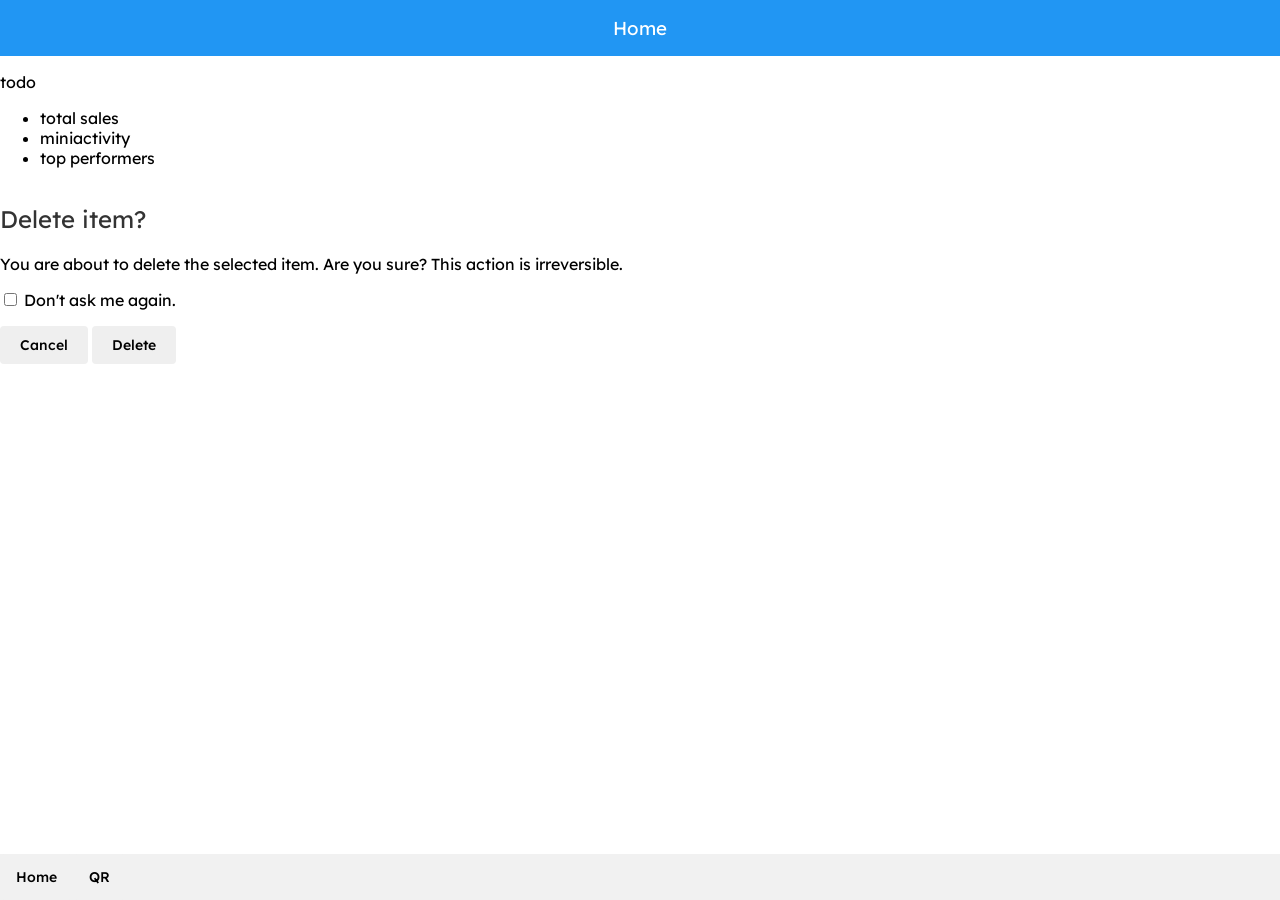
==== index.html @ 1f5bea77 "just so it exists" ====
<!DOCTYPE html>
<html lang="en">

<head>
  <meta charset="UTF-8">
  <meta name="viewport" content="width=device-width, initial-scale=1.0">
  <title>PortaPill</title>
  <link rel="manifest" href="./manifest.json">
  <link rel="stylesheet" href="style.css">
  <meta name="application-name" content="PortaPill">

  <link rel="stylesheet"
    href="https://fonts.googleapis.com/css2?family=Material+Symbols+Outlined:opsz,wght,FILL,GRAD@20..48,100..700,0..1,-50..200" />
  <style>
    .material-symbols-outlined {
      font-variation-settings:
        'FILL' 0,
        'wght' 400,
        'GRAD' 0,
        'opsz' 24
    }
  </style>
</head>

<body>

  <!-- https://rawcdn.githack.com/evothings/evothings-doc/refs/heads/master/examples/arduino-ble.html -->

  <div class="overlay" id="overlay"></div>
  <div id="home" class="tabcontent">
    <h3>Home</h3>
    <p>todo</p>
    <ul>
      <li>total sales</li>
      <li>miniactivity</li>
      <li>top performers</li>
    </ul>
  </div>
  <div id="qr" class="tabcontent">
    <h3>QR</h3>
    <div style="width: 100%" id="reader"></div>
    <input type="text" id="qrInput" placeholder="Scanned QR Code will appear here" readonly>
    <span id="productScanned"></span>
    <ul>
      <li>items scanned</li>
    </ul>
  </div>

  <div class="tab">
    <button class="tablinks" onclick="openTab(event, 'home')">Home</button>
    <button class="tablinks" onclick="openTab(event, 'qr')">QR</button>
  </div>

  <!-- html -->
  <div id="toast-parent">
    <div id="toast" role="status" aria-hidden="true">
      <span id="header">Barcode not found</span>
      <span id="message">The scanned barcode is not in your inventory records.</span>
    </div>
  </div>

  <div class="form-container for-prompts" id="deleter">
    <h2>Delete <span class="countItems"></span> item<span class="countItemsPlural"></span>?</h2>
    <p>You are about to delete the selected <span class="countItems"></span> item<span class="countItemsPlural"></span>.
      Are you sure? <b>This action is irreversible.</b></p>
    <p><input type="checkbox" id="deleteDontAskAgain-prompt" name="deleteDontAskAgainCheckbox"
        onchange="toggleDeleteDontAskAgain(event)"> Don't ask me again.</p>
    <div class="button-group">
      <button class="btn-clear" onclick="cancelDelete('inventory')">Cancel</button>
      <button class="btn-confirm-red" onclick="confirmDelete('inventory')">Delete</button>
    </div>
  </div>

  <script src="scripts/db.js"></script>
  <script src="scripts/html5-qrcode.min.js"></script>
  <script src="scripts/tab-navigation.js"></script>
  <script src="scripts/inventoryList.js"></script>
  <script src="scripts/toast.js"></script>
  <script src="scripts/inventoryForm.js"></script>
  <script src="scripts/settings.js"></script>
  <script src="scripts/tests.js"></script>
  <script src="scripts/deleter.js"></script>
  <script src="scripts/svgToPng.js"></script>
  <script src="scripts/JsBarcode.all.min.js"></script>
  <script src="scripts/barcodePrinter.js"></script>
  <script src="scripts/onRun.js"></script>

  <script src="scripts/qrReading.js"></script>


  <script>

  </script>


  <script>
    if ('serviceWorker' in navigator) {
      navigator.serviceWorker.register('./sw.js', { scope: './' });
    }
  </script>
</body>

</html>
---- style.css ----
@import url('https://fonts.googleapis.com/css2?family=Lexend+Deca:wght@100..900&display=swap');

:root {
    /* Colors */
    --primary-blue: #2196F3;
    --primary-green: #4CAF50;
    --primary-red: #de3a2e;
    --primary-green-hover: #45a049;
    --bg-light: #f1f1f1;
    --bg-lighter: #f5f5f5;
    --bg-table-header: #f8f8f8;
    --bg-hover: #ddd;
    --bg-hover-alt: #e0e0e0;
    --bg-active: #ccc;
    --text-primary: #333;
    --text-secondary: #555;
    --text-tertiary: #666;
    --text-muted: rgba(0, 0, 0, 0.6);
    --border-color: #ddd;
    --border-color-light: #eee;
    --overlay-bg: rgba(0, 0, 0, 0.5);
    --lighter-bg: rgba(255, 255, 255, 0.2);
    --toast-bg: #333;
    --white: #fff;
    
    /* Spacing */
    --spacing-base: 14px;
    --spacing-xs: 6px;
    --spacing-sm: 8px;
    --spacing-md: 12px;
    --spacing-lg: 16px;
    --spacing-xl: 20px;
    --spacing-2xl: 24px;
    
    /* Font Sizes */
    --text-xs: 10px;
    --text-sm: 12px;
    --text-base: 14px;
    --text-md: 16px;
    --text-lg: 24px;
    
    /* Font Weights */
    --weight-normal: 400;
    --weight-medium: 500;
    --weight-semibold: 600;
    --weight-bold: bold;
    
    /* Border Radius */
    --radius-sm: 4px;
    --radius-md: 8px;
    --radius-full: 50px;
    
    /* Transitions */
    --transition-fast: 0.2s;
    --transition-normal: 0.5s ease-in-out;
}

body {
    margin: 0;
    padding: 0;
    overflow-x: hidden;
    touch-action: manipulation;
}

* {
    font-family: "Lexend Deca", sans-serif;
    font-optical-sizing: auto;
    font-weight: var(--weight-normal);
    font-style: normal;  
}

/* Tab Navigation */
.tab {
    overflow: hidden;
    background-color: var(--bg-light);
    position: fixed;
    bottom: 0;
    width: 100%;
}

.tab button {
    background-color: inherit;
    float: left;
    border: none;
    outline: none;
    cursor: pointer;
    padding: var(--spacing-base) var(--spacing-lg);
    transition: var(--transition-fast);
}

.tab button:hover {
    background-color: var(--bg-hover);
}

.tab button.active {
    background-color: var(--bg-active);
}

.tabcontent {
    display: none;
    padding: none;
    margin: none;
    border-top: none;
}

/* Header */
h3 {
    color: var(--white);
    text-align: center;
    background-color: var(--primary-blue);
    padding: var(--spacing-lg);
    margin: 0;
    position: -webkit-sticky;
    position: sticky;
    top: 0;
}

h2 {
    margin-bottom: var(--spacing-xl);
    color: var(--text-primary);
    font-size: var(--text-lg);
}


/* Toast Notification */
#toast {
    min-width: 250px;
    background-color: var(--toast-bg);
    color: var(--white);
    text-align: center;
    border-radius: var(--radius-full);
    padding: var(--spacing-sm) var(--spacing-base);
    position: fixed;
    z-index: 9999;
    bottom: 30px;
    font-size: var(--text-sm);
    opacity: 0;
    transform: translateY(20px);
    pointer-events: none;
    transition: opacity var(--transition-normal), transform var(--transition-normal);
}

#toast-parent {
    display: flex;
    align-items: center;
    justify-content: center;
}

#toast.show {
    opacity: 1;
    transform: translateY(0);
    pointer-events: auto;
}

#toast #header {
    font-weight: var(--weight-bold);
    display: block;
}

#toast #message {
    font-size: var(--text-xs);
    display: block;
}

/* Overlay */
.overlay {
    display: none;
    position: fixed;
    top: 0;
    left: 0;
    width: 100%;
    height: 100%;
    background: var(--overlay-bg);
    z-index: 999;
    backdrop-filter: blur(2px);
}

.overlay.active {
    display: block;
}


input[type="text"],
input[type="number"],
input[type="date"],
textarea {
    width: 100%;
    padding: 10px var(--spacing-md);
    border: 1px solid var(--border-color);
    border-radius: var(--radius-sm);
    font-size: var(--text-base);
    font-family: inherit;
    transition: border-color var(--transition-fast);
    box-sizing: border-box;
}

input:focus,
textarea:focus {
    outline: none;
    border-color: var(--primary-green);
}

textarea {
    resize: vertical;
    min-height: 80px;
}


/* Buttons */
button {
    padding: 10px var(--spacing-xl);
    border: none;
    border-radius: var(--radius-sm);
    font-size: var(--text-base);
    font-weight: var(--weight-medium);
    cursor: pointer;
    transition: background-color var(--transition-fast);
}
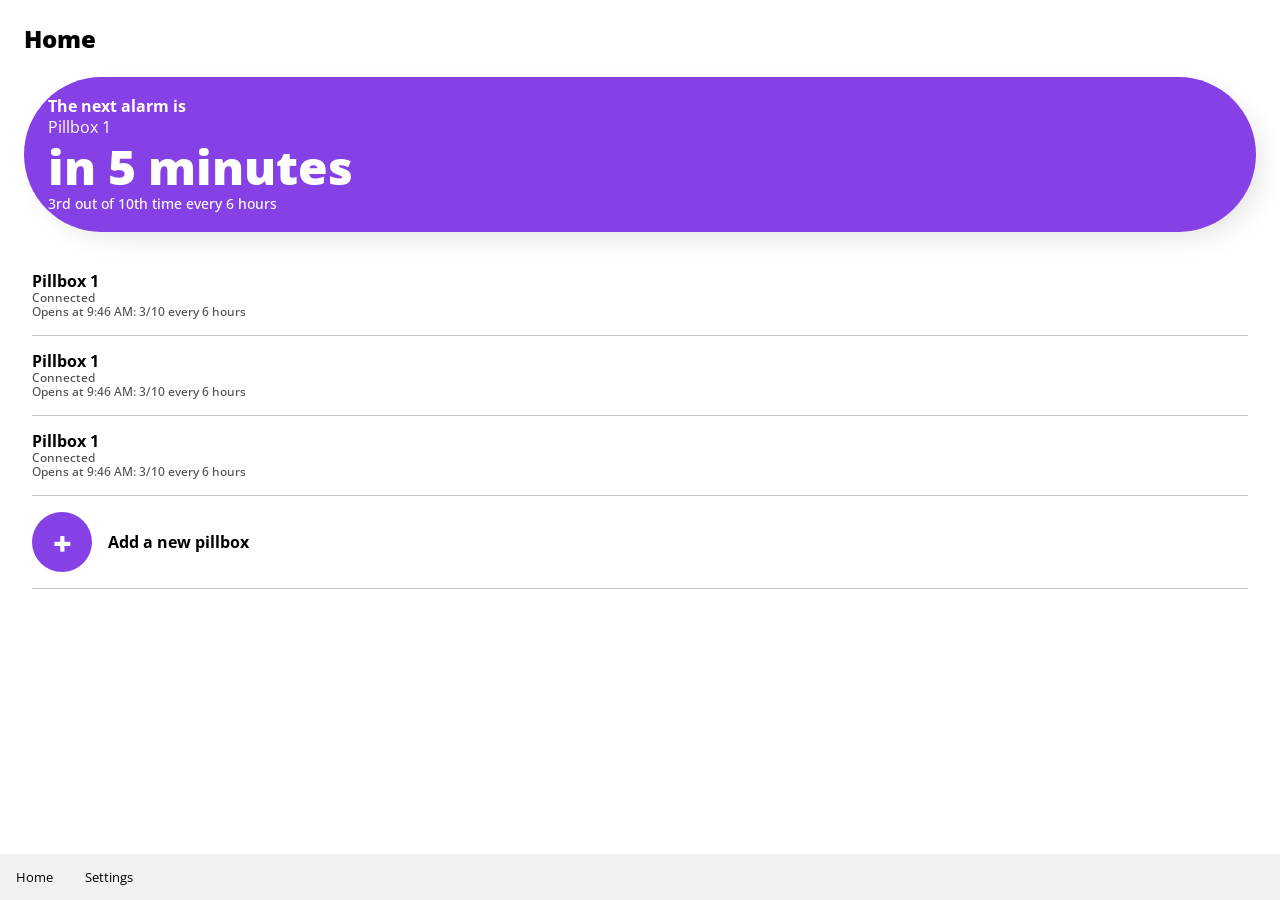
==== commit 89e2e7ec: "UI main page update" ====
--- a/index.html
+++ b/index.html
@@ -2,102 +2,64 @@
 <html lang="en">
 
 <head>
-  <meta charset="UTF-8">
-  <meta name="viewport" content="width=device-width, initial-scale=1.0">
-  <title>PortaPill</title>
-  <link rel="manifest" href="./manifest.json">
-  <link rel="stylesheet" href="style.css">
-  <meta name="application-name" content="PortaPill">
+    <meta charset="UTF-8">
+    <meta name="viewport" content="width=device-width, initial-scale=1.0">
+    <title>PortaPill</title>
+    <link rel="stylesheet" href="style.css">
+</head <body>
+<div class="tabcontent" id="home">
 
-  <link rel="stylesheet"
-    href="https://fonts.googleapis.com/css2?family=Material+Symbols+Outlined:opsz,wght,FILL,GRAD@20..48,100..700,0..1,-50..200" />
-  <style>
-    .material-symbols-outlined {
-      font-variation-settings:
-        'FILL' 0,
-        'wght' 400,
-        'GRAD' 0,
-        'opsz' 24
-    }
-  </style>
-</head>
+    <h3>Home</h3>
 
-<body>
+    <div id="focusBoxParent">
+        <div id="focusBox">
+            <div id="focusBoxContent">
+                <p id="toptext">The next alarm is</p>
+                <p id="pillboxText">Pillbox 1</p>
+                <p id="timeText">in 5 minutes</p>
+                <p id="configText">3rd out of 10th time every 6 hours</p>
+            </div>
+        </div>
+    </div>
 
-  <!-- https://rawcdn.githack.com/evothings/evothings-doc/refs/heads/master/examples/arduino-ble.html -->
+    <div id="pillboxList">
+        <div class="pillboxListEl">
+            <p class="pillboxName">Pillbox 1</p>
+            <p class="pillboxStatus">Connected</p>
+            <p class="pillboxConfig">Opens at 9:46 AM: 3/10 every 6 hours</p>
+        </div>
+        <div class="pillboxListEl">
+            <p class="pillboxName">Pillbox 1</p>
+            <p class="pillboxStatus">Connected</p>
+            <p class="pillboxConfig">Opens at 9:46 AM: 3/10 every 6 hours</p>
+        </div>
+        <div class="pillboxListEl">
+            <p class="pillboxName">Pillbox 1</p>
+            <p class="pillboxStatus">Connected</p>
+            <p class="pillboxConfig">Opens at 9:46 AM: 3/10 every 6 hours</p>
+        </div>
+        <div id="addPillbox" class="pillboxListEl">
+            <div id="plusButton">+</div>
+            <p id="addPillboxString">Add a new pillbox</p>
+        </div>
+    </div>
 
-  <div class="overlay" id="overlay"></div>
-  <div id="home" class="tabcontent">
-    <h3>Home</h3>
-    <p>todo</p>
-    <ul>
-      <li>total sales</li>
-      <li>miniactivity</li>
-      <li>top performers</li>
-    </ul>
-  </div>
-  <div id="qr" class="tabcontent">
-    <h3>QR</h3>
-    <div style="width: 100%" id="reader"></div>
-    <input type="text" id="qrInput" placeholder="Scanned QR Code will appear here" readonly>
-    <span id="productScanned"></span>
-    <ul>
-      <li>items scanned</li>
-    </ul>
-  </div>
+</div>
+<div class="tabcontent" id="settings">
 
-  <div class="tab">
-    <button class="tablinks" onclick="openTab(event, 'home')">Home</button>
-    <button class="tablinks" onclick="openTab(event, 'qr')">QR</button>
-  </div>
-
-  <!-- html -->
-  <div id="toast-parent">
-    <div id="toast" role="status" aria-hidden="true">
-      <span id="header">Barcode not found</span>
-      <span id="message">The scanned barcode is not in your inventory records.</span>
-    </div>
-  </div>
-
-  <div class="form-container for-prompts" id="deleter">
-    <h2>Delete <span class="countItems"></span> item<span class="countItemsPlural"></span>?</h2>
-    <p>You are about to delete the selected <span class="countItems"></span> item<span class="countItemsPlural"></span>.
-      Are you sure? <b>This action is irreversible.</b></p>
-    <p><input type="checkbox" id="deleteDontAskAgain-prompt" name="deleteDontAskAgainCheckbox"
-        onchange="toggleDeleteDontAskAgain(event)"> Don't ask me again.</p>
-    <div class="button-group">
-      <button class="btn-clear" onclick="cancelDelete('inventory')">Cancel</button>
-      <button class="btn-confirm-red" onclick="confirmDelete('inventory')">Delete</button>
-    </div>
-  </div>
-
-  <script src="scripts/db.js"></script>
-  <script src="scripts/html5-qrcode.min.js"></script>
-  <script src="scripts/tab-navigation.js"></script>
-  <script src="scripts/inventoryList.js"></script>
-  <script src="scripts/toast.js"></script>
-  <script src="scripts/inventoryForm.js"></script>
-  <script src="scripts/settings.js"></script>
-  <script src="scripts/tests.js"></script>
-  <script src="scripts/deleter.js"></script>
-  <script src="scripts/svgToPng.js"></script>
-  <script src="scripts/JsBarcode.all.min.js"></script>
-  <script src="scripts/barcodePrinter.js"></script>
-  <script src="scripts/onRun.js"></script>
-
-  <script src="scripts/qrReading.js"></script>
+    <h3>Settings</h3>
 
 
-  <script>
 
-  </script>
+</div>
 
 
-  <script>
-    if ('serviceWorker' in navigator) {
-      navigator.serviceWorker.register('./sw.js', { scope: './' });
-    }
-  </script>
+<div class="tab">
+    <button class="tablinks" onclick="openTab(event, 'home')">Home</button>
+    <button class="tablinks" onclick="openTab(event, 'settings')">Settings</button>
+</div>
+
+<script src="scripts/tab-navigation.js"></script>
 </body>
 
 </html>
--- a/style.css
+++ b/style.css
@@ -1,4 +1,4 @@
-@import url('https://fonts.googleapis.com/css2?family=Lexend+Deca:wght@100..900&display=swap');
+@import url('https://fonts.googleapis.com/css2?family=Open+Sans:ital,wght@0,300..800;1,300..800&display=swap');
 
 :root {
     /* Colors */
@@ -22,7 +22,7 @@
     --lighter-bg: rgba(255, 255, 255, 0.2);
     --toast-bg: #333;
     --white: #fff;
-    
+
     /* Spacing */
     --spacing-base: 14px;
     --spacing-xs: 6px;
@@ -31,28 +31,36 @@
     --spacing-lg: 16px;
     --spacing-xl: 20px;
     --spacing-2xl: 24px;
-    
+
     /* Font Sizes */
     --text-xs: 10px;
     --text-sm: 12px;
     --text-base: 14px;
     --text-md: 16px;
     --text-lg: 24px;
-    
+    --text-2xl: 48px;
+
     /* Font Weights */
     --weight-normal: 400;
     --weight-medium: 500;
     --weight-semibold: 600;
     --weight-bold: bold;
-    
+
     /* Border Radius */
     --radius-sm: 4px;
     --radius-md: 8px;
     --radius-full: 50px;
-    
+
     /* Transitions */
     --transition-fast: 0.2s;
     --transition-normal: 0.5s ease-in-out;
+}
+
+* {
+    font-family: 'Open Sans', sans-serif;
+    font-optical-sizing: auto;
+    font-weight: var(--weight-normal);
+    font-style: normal;
 }
 
 body {
@@ -60,13 +68,6 @@
     padding: 0;
     overflow-x: hidden;
     touch-action: manipulation;
-}
-
-* {
-    font-family: "Lexend Deca", sans-serif;
-    font-optical-sizing: auto;
-    font-weight: var(--weight-normal);
-    font-style: normal;  
 }
 
 /* Tab Navigation */
@@ -103,116 +104,139 @@
     border-top: none;
 }
 
-/* Header */
+/* base-styles */
 h3 {
-    color: var(--white);
-    text-align: center;
-    background-color: var(--primary-blue);
-    padding: var(--spacing-lg);
-    margin: 0;
-    position: -webkit-sticky;
-    position: sticky;
-    top: 0;
-}
-
-h2 {
-    margin-bottom: var(--spacing-xl);
-    color: var(--text-primary);
-    font-size: var(--text-lg);
-}
-
-
-/* Toast Notification */
-#toast {
-    min-width: 250px;
-    background-color: var(--toast-bg);
-    color: var(--white);
-    text-align: center;
-    border-radius: var(--radius-full);
-    padding: var(--spacing-sm) var(--spacing-base);
-    position: fixed;
-    z-index: 9999;
-    bottom: 30px;
-    font-size: var(--text-sm);
-    opacity: 0;
-    transform: translateY(20px);
-    pointer-events: none;
-    transition: opacity var(--transition-normal), transform var(--transition-normal);
-}
-
-#toast-parent {
+    font-style: normal;
+    font-weight: 1000;
+    font-size: 24px;
+    line-height: 29px;
+    margin: 24px;
+}
+
+#focusBox {
+    height: 155px;
+    width: 100%;
+    background-color: #6711e0cc;
+    border-radius: 200px;
+    corner-shape: superellipse(2);
+    box-shadow: 10px 10px 28px -7px rgba(0,0,0,0.12);
+    s-webkit-box-shadow: 10px 10px 28px -7px rgba(0,0,0,0.12);
+}
+
+#focusBoxParent {
     display: flex;
     align-items: center;
     justify-content: center;
-}
-
-#toast.show {
-    opacity: 1;
-    transform: translateY(0);
-    pointer-events: auto;
-}
-
-#toast #header {
-    font-weight: var(--weight-bold);
-    display: block;
-}
-
-#toast #message {
-    font-size: var(--text-xs);
-    display: block;
-}
-
-/* Overlay */
-.overlay {
-    display: none;
-    position: fixed;
-    top: 0;
-    left: 0;
     width: 100%;
-    height: 100%;
-    background: var(--overlay-bg);
-    z-index: 999;
-    backdrop-filter: blur(2px);
-}
-
-.overlay.active {
-    display: block;
-}
-
-
-input[type="text"],
-input[type="number"],
-input[type="date"],
-textarea {
-    width: 100%;
-    padding: 10px var(--spacing-md);
-    border: 1px solid var(--border-color);
-    border-radius: var(--radius-sm);
-    font-size: var(--text-base);
-    font-family: inherit;
-    transition: border-color var(--transition-fast);
+    height: 155px;
+    padding: 0 24px;
     box-sizing: border-box;
 }
 
-input:focus,
-textarea:focus {
-    outline: none;
-    border-color: var(--primary-green);
-}
-
-textarea {
-    resize: vertical;
-    min-height: 80px;
-}
-
-
-/* Buttons */
-button {
-    padding: 10px var(--spacing-xl);
-    border: none;
-    border-radius: var(--radius-sm);
-    font-size: var(--text-base);
-    font-weight: var(--weight-medium);
-    cursor: pointer;
-    transition: background-color var(--transition-fast);
-}
+#focusBoxContent p {
+    margin: 0;
+    padding: 0;
+    color: white;
+}
+
+#focusBoxContent {
+    padding: 20px 24px;
+}
+
+#toptext {
+    font-style: normal;
+    font-weight: 700;
+    font-size: 16px;
+    line-height: 19px;
+}
+
+#pillBoxText {
+    font-style: normal;
+    font-weight: 510;
+    font-size: 14px;
+    line-height: 17px;
+}
+
+#timeText {
+    font-style: normal;
+    font-weight: 1000;
+    font-size: 48px;
+    line-height: 57px;
+
+    color: #FFFFFF;
+}
+
+#configText {
+    font-style: normal;
+    font-weight: 510;
+    font-size: 14px;
+    line-height: 17px;
+    /* identical to box height */
+
+    color: #FFFFFF;
+
+
+}
+
+#pillboxList {
+    margin: 24px 32px 0;
+}
+.pillboxListEl {
+    border-bottom: 1px solid rgba(0, 0, 0, 0.231);
+    padding: 16px 0;
+}
+
+.pillboxListEl p {
+    margin: 0;
+    padding: 0;
+}
+.pillboxName {
+    font-style: normal;
+    font-weight: 700;
+    font-size: 16px;
+    line-height: 19px;
+    color: #000000;
+}
+
+
+.pillboxStatus {
+    font-style: normal;
+    font-weight: 510;
+    font-size: 12px;
+    line-height: 14px;
+
+    color: #515151;
+}
+
+
+.pillboxConfig {
+
+    font-style: normal;
+    font-weight: 510;
+    font-size: 12px;
+    line-height: 14px;
+
+    color: #515151;
+}
+
+#addPillbox {
+    display: flex;
+    justify-content: flex-start;
+    gap: 16px;
+}
+
+#plusButton {
+    width: 60px;
+    height: 60px;
+    border-radius: 100px;
+    color: white;
+    background-color: #6711e0cc;
+    display:flex;justify-content:center;align-items:center;
+    font-size: 32px;
+    font-weight: 1000;
+}
+
+#addPillboxString {
+    display:flex;align-items:center;
+    font-weight: 700;
+}
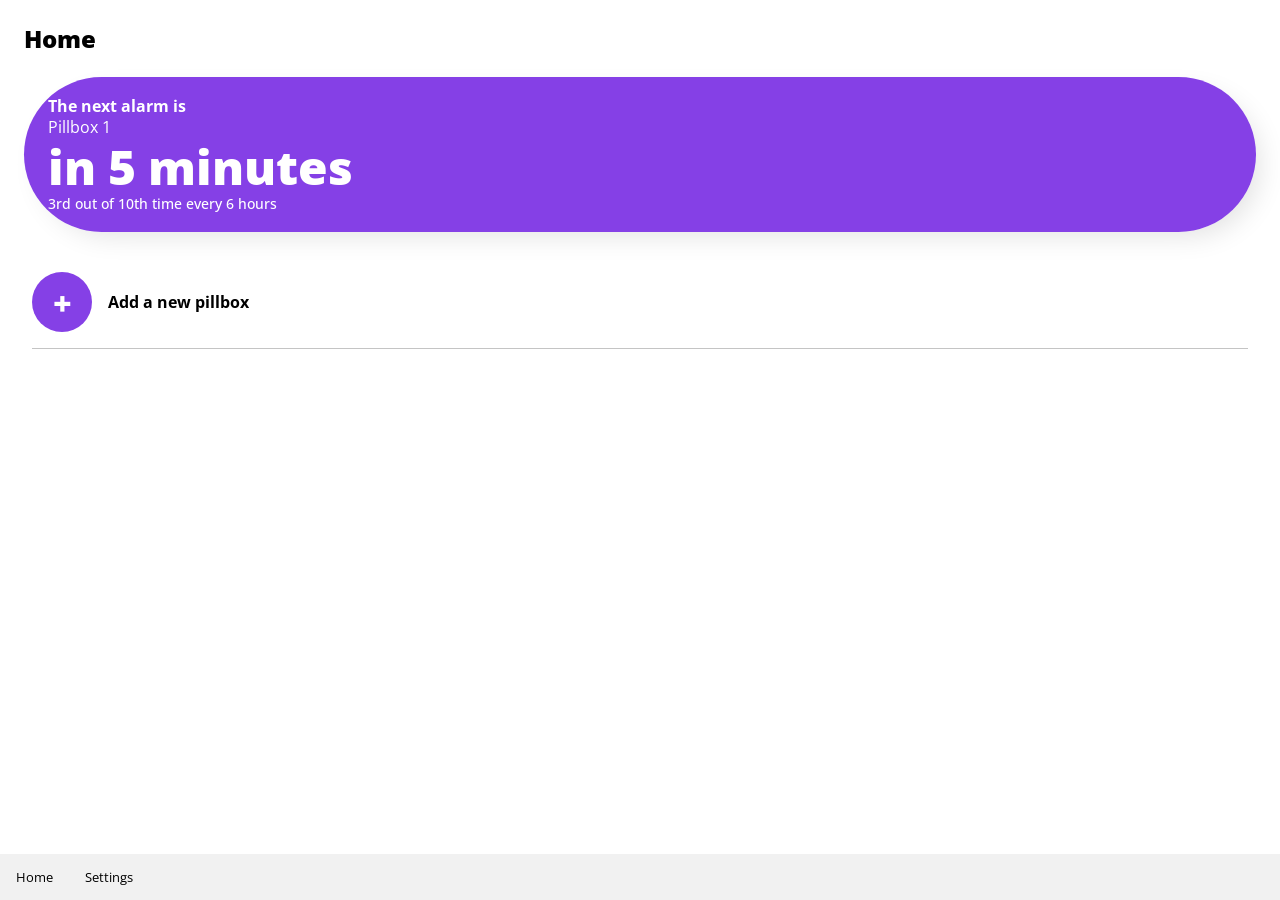
==== commit 7a0feb52: "assistance from LLMs, form is built with shared 6 variables in mind: * start_time (in min) client ro" ====
--- a/index.html
+++ b/index.html
@@ -22,23 +22,9 @@
         </div>
     </div>
 
-    <div id="pillboxList">
-        <div class="pillboxListEl">
-            <p class="pillboxName">Pillbox 1</p>
-            <p class="pillboxStatus">Connected</p>
-            <p class="pillboxConfig">Opens at 9:46 AM: 3/10 every 6 hours</p>
-        </div>
-        <div class="pillboxListEl">
-            <p class="pillboxName">Pillbox 1</p>
-            <p class="pillboxStatus">Connected</p>
-            <p class="pillboxConfig">Opens at 9:46 AM: 3/10 every 6 hours</p>
-        </div>
-        <div class="pillboxListEl">
-            <p class="pillboxName">Pillbox 1</p>
-            <p class="pillboxStatus">Connected</p>
-            <p class="pillboxConfig">Opens at 9:46 AM: 3/10 every 6 hours</p>
-        </div>
-        <div id="addPillbox" class="pillboxListEl">
+    <div id="pillboxList"></div>
+    <div id="pillboxListAddBox">
+        <div id="addPillbox" class="pillboxListEl" onclick="addNewDevice()">
             <div id="plusButton">+</div>
             <p id="addPillboxString">Add a new pillbox</p>
         </div>
@@ -53,13 +39,19 @@
 
 </div>
 
-
+<div id="deviceFormModal" class="modal hidden">
+    <div class="modal-content">
+        <span class="close" onclick="closeDeviceForm()">&times;</span>
+        <div id="deviceFormContainer"></div>
+    </div>
+</div>
 <div class="tab">
     <button class="tablinks" onclick="openTab(event, 'home')">Home</button>
     <button class="tablinks" onclick="openTab(event, 'settings')">Settings</button>
 </div>
 
 <script src="scripts/tab-navigation.js"></script>
+<script src="scripts/index.js"></script>
 </body>
 
 </html>
--- a/style.css
+++ b/style.css
@@ -118,9 +118,10 @@
     width: 100%;
     background-color: #6711e0cc;
     border-radius: 200px;
-    corner-shape: superellipse(2);
+    corner-shape: squircle;
     box-shadow: 10px 10px 28px -7px rgba(0,0,0,0.12);
-    s-webkit-box-shadow: 10px 10px 28px -7px rgba(0,0,0,0.12);
+    -webkit-box-shadow: 10px 10px 28px -7px rgba(0,0,0,0.12);
+    transition: var(--transition-fast);
 }
 
 #focusBoxParent {
@@ -181,9 +182,17 @@
 #pillboxList {
     margin: 24px 32px 0;
 }
+#pillboxListAddBox {
+    margin: 0 32px;
+}
 .pillboxListEl {
     border-bottom: 1px solid rgba(0, 0, 0, 0.231);
     padding: 16px 0;
+    transition: var(--transition-fast);
+}
+
+.pillboxListEl:active {
+    background-color: var(--bg-active);
 }
 
 .pillboxListEl p {
@@ -239,4 +248,42 @@
 #addPillboxString {
     display:flex;align-items:center;
     font-weight: 700;
+}
+
+.modal {
+    display: block;
+    position: fixed;
+    z-index: 1000;
+    left: 0;
+    top: 0;
+    width: 100%;
+    height: 100%;
+    background-color: rgba(0,0,0,0.5);
+}
+
+.modal-content {
+    background-color: white;
+    margin: 5% auto;
+    padding: 30px;
+    border-radius: 16px;
+    width: 90%;
+    max-width: 500px;
+    max-height: 80vh;
+    overflow-y: auto;
+}
+
+.close {
+    color: #aaa;
+    float: right;
+    font-size: 28px;
+    font-weight: bold;
+    cursor: pointer;
+}
+
+.close:hover {
+    color: #000;
+}
+
+.hidden {
+    display: none;
 }
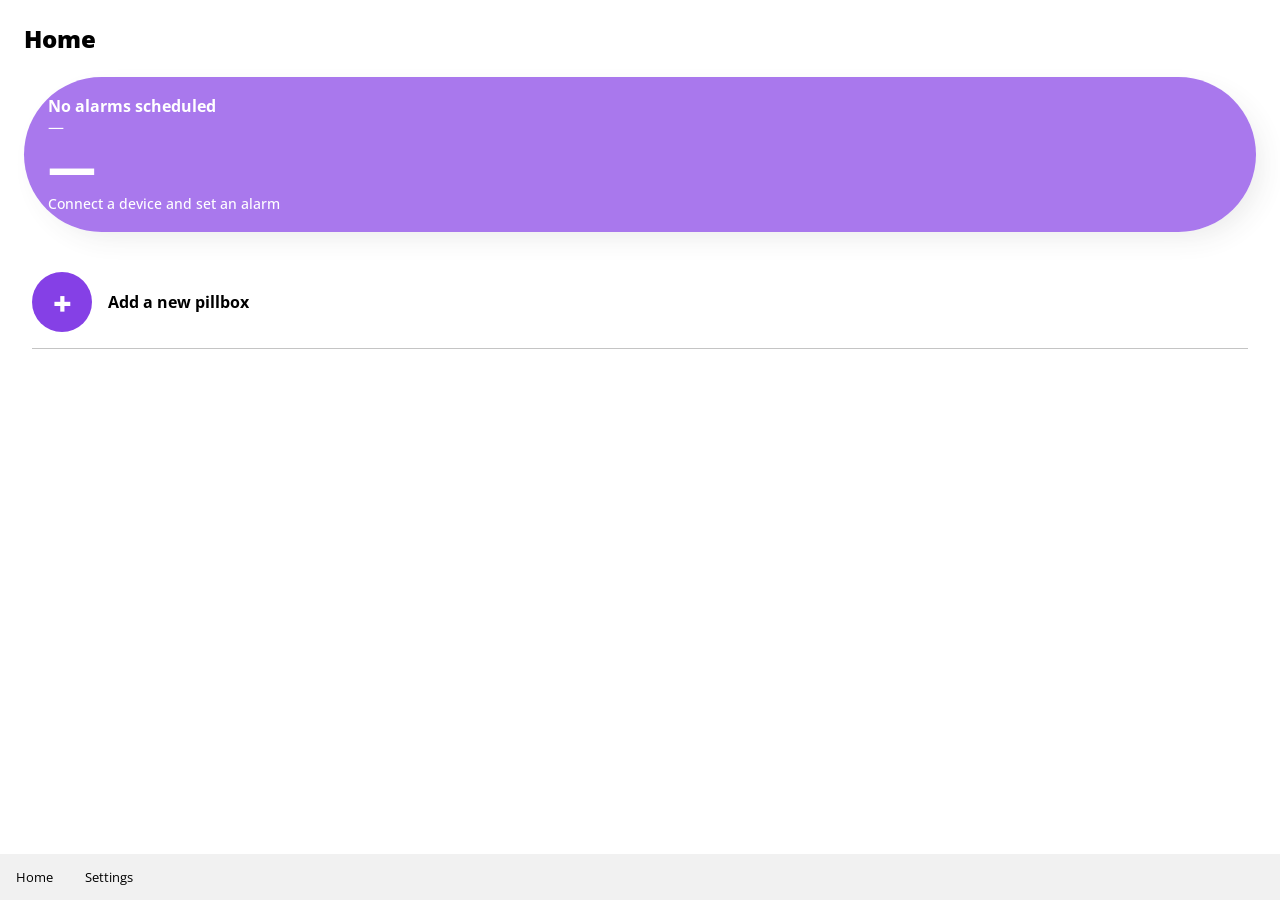
==== commit 820dbc63: "major fixes and implementation" ====
--- a/index.html
+++ b/index.html
@@ -6,7 +6,7 @@
     <meta name="viewport" content="width=device-width, initial-scale=1.0">
     <title>PortaPill</title>
     <link rel="stylesheet" href="style.css">
-</head <body>
+</head> <body>
 <div class="tabcontent" id="home">
 
     <h3>Home</h3>
@@ -52,6 +52,9 @@
 
 <script src="scripts/tab-navigation.js"></script>
 <script src="scripts/index.js"></script>
+<script src="scripts/range-input.js"></script>
+<script src="scripts/pillbox-sim.js"></script>
+<script src="scripts/focus-box-connector.js"></script>
 </body>
 
 </html>
--- a/style.css
+++ b/style.css
@@ -2,7 +2,7 @@
 
 :root {
     /* Colors */
-    --primary-blue: #2196F3;
+    --primary-blue: rgba(104, 17, 224, 0.8);
     --primary-green: #4CAF50;
     --primary-red: #de3a2e;
     --primary-green-hover: #45a049;
@@ -54,6 +54,9 @@
     /* Transitions */
     --transition-fast: 0.2s;
     --transition-normal: 0.5s ease-in-out;
+
+
+    --item-height: 50px;
 }
 
 * {
@@ -119,8 +122,8 @@
     background-color: #6711e0cc;
     border-radius: 200px;
     corner-shape: squircle;
-    box-shadow: 10px 10px 28px -7px rgba(0,0,0,0.12);
-    -webkit-box-shadow: 10px 10px 28px -7px rgba(0,0,0,0.12);
+    box-shadow: 10px 10px 28px -7px rgba(0, 0, 0, 0.12);
+    -webkit-box-shadow: 10px 10px 28px -7px rgba(0, 0, 0, 0.12);
     transition: var(--transition-fast);
 }
 
@@ -182,9 +185,11 @@
 #pillboxList {
     margin: 24px 32px 0;
 }
+
 #pillboxListAddBox {
     margin: 0 32px;
 }
+
 .pillboxListEl {
     border-bottom: 1px solid rgba(0, 0, 0, 0.231);
     padding: 16px 0;
@@ -199,6 +204,7 @@
     margin: 0;
     padding: 0;
 }
+
 .pillboxName {
     font-style: normal;
     font-weight: 700;
@@ -240,13 +246,16 @@
     border-radius: 100px;
     color: white;
     background-color: #6711e0cc;
-    display:flex;justify-content:center;align-items:center;
+    display: flex;
+    justify-content: center;
+    align-items: center;
     font-size: 32px;
     font-weight: 1000;
 }
 
 #addPillboxString {
-    display:flex;align-items:center;
+    display: flex;
+    align-items: center;
     font-weight: 700;
 }
 
@@ -257,19 +266,15 @@
     left: 0;
     top: 0;
     width: 100%;
-    height: 100%;
-    background-color: rgba(0,0,0,0.5);
+    height: 100vh;
+    background-color: rgba(0, 0, 0, 0.5);
 }
 
 .modal-content {
     background-color: white;
-    margin: 5% auto;
-    padding: 30px;
-    border-radius: 16px;
-    width: 90%;
-    max-width: 500px;
-    max-height: 80vh;
     overflow-y: auto;
+    height: 100vh;
+    padding: 20px;
 }
 
 .close {
@@ -286,4 +291,114 @@
 
 .hidden {
     display: none;
+}
+
+.container {
+    display: flex;
+    align-items: center;
+    gap: 4px;
+    justify-content: center;
+}
+
+.container * {
+    -webkit-user-select: none;
+    /* Safari */
+    -moz-user-select: none;
+    /* Firefox */
+    -ms-user-select: none;
+    /* IE 10+ */
+    user-select: none;
+    /* Standard property */
+}
+
+.scroller-container {
+    position: relative;
+    height: calc(var(--item-height) * 5);
+    overflow: hidden;
+    border-radius: 8px;
+}
+
+.scroller {
+    height: 100%;
+    overflow-y: scroll;
+    scroll-snap-type: y mandatory;
+    scrollbar-width: none;
+    -ms-overflow-style: none;
+}
+
+.scroller::-webkit-scrollbar {
+    display: none;
+}
+
+.scroller-item {
+    height: var(--item-height);
+    display: flex;
+    align-items: center;
+    justify-content: center;
+    color: #ffffff3c;
+    cursor: pointer;
+    scroll-snap-align: center;
+    transition: all 0.2s;
+    position: relative;
+    z-index: 2;
+    font-size: 36px;
+}
+
+.scroller-item.selected {
+    color: rgb(255, 255, 255);
+    font-weight: 600;
+}
+
+.highlight-bar {
+    position: absolute;
+    top: 50%;
+    left: 0;
+    right: 0;
+    height: var(--item-height);
+    transform: translateY(-50%);
+    border-radius: 4px;
+    pointer-events: none;
+    z-index: 1;
+}
+
+.padding {
+    height: calc(var(--item-height) * 2);
+    pointer-events: none;
+}
+
+.separator {
+    font-size: 12px;
+    color: rgb(255, 255, 255);
+    font-weight: var(--weight-normal);
+}
+
+.status-item > span {
+    display: block;
+}
+
+.separator {
+    max-width: 50px;
+}
+
+.device-header {
+    border-radius: 20px;
+    background-color: var(--primary-blue);
+    margin: 20px 0;
+}
+
+.button-group > button {
+    border: none;
+    outline: none;
+    background-color: lightgray;
+    padding: 8px 12px;
+    margin: 2px;
+    cursor: pointer;
+}
+
+input[type=text] {
+    width: 100%;
+    padding: 4px;
+    border-radius: 0;
+    border: 3px solid black;
+    margin: 2px 0;
 }
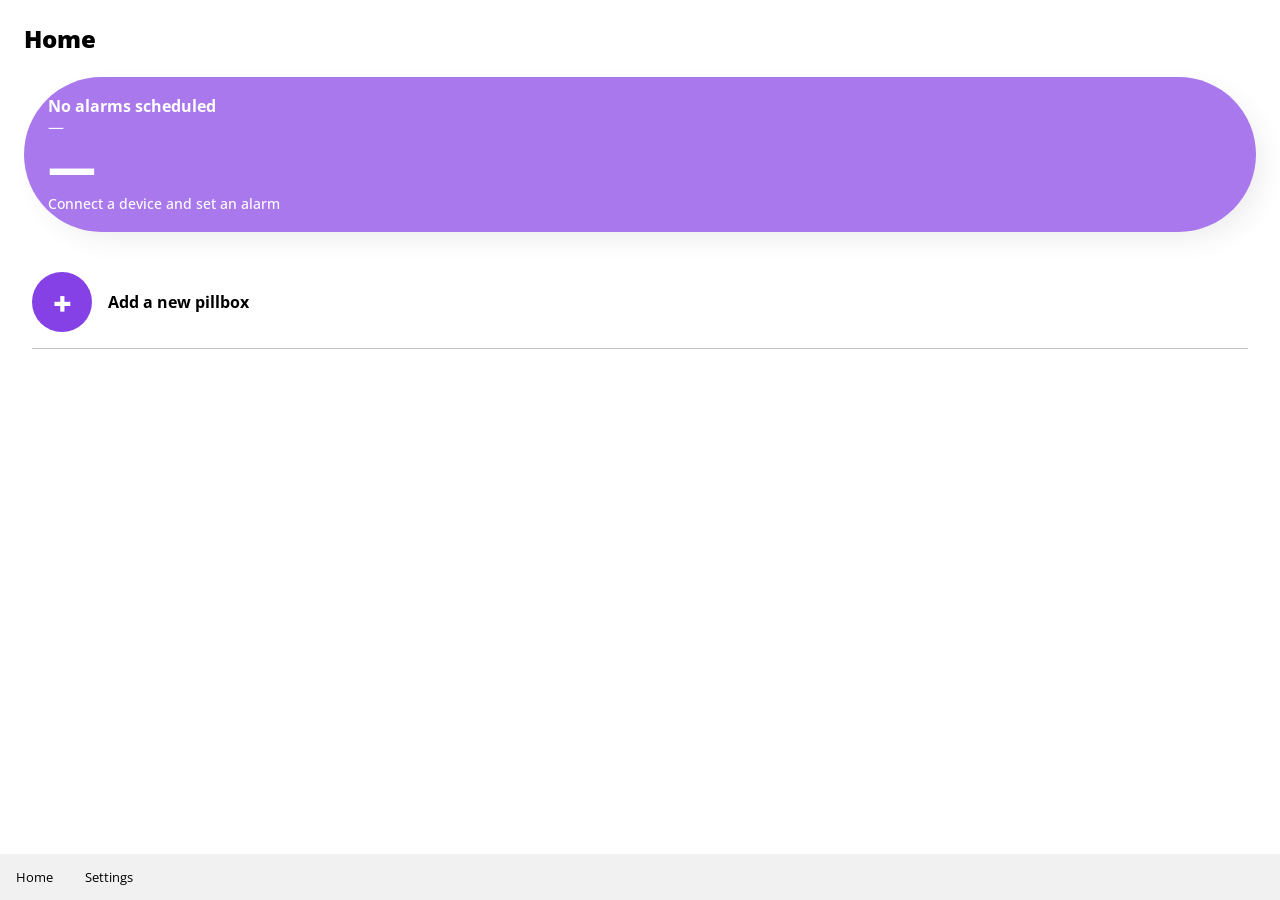
==== commit f8379fe7: "og tag code" ====
--- a/index.html
+++ b/index.html
@@ -6,55 +6,64 @@
     <meta name="viewport" content="width=device-width, initial-scale=1.0">
     <title>PortaPill</title>
     <link rel="stylesheet" href="style.css">
-</head> <body>
-<div class="tabcontent" id="home">
 
-    <h3>Home</h3>
+    <meta property="og:title" content="Portapill - Your personal MediCare Companion">
+    <meta property="og:site_name" content=PortaPill Companion>
+    <meta property="og:url" content=https://gamer0kayf1n3.github.io/portapill>
+    <meta property="og:description"
+        content="Portapill is a smart, portable medicine box that helps you stay on schedule with built-in reminders along with secure compartments and simple tracking. Allowing daily intakes of medicine to be easier and stress-free.">
+    <meta property="og:type" content="product">
+    <meta property="og:image" content="">
+</head>
 
-    <div id="focusBoxParent">
-        <div id="focusBox">
-            <div id="focusBoxContent">
-                <p id="toptext">The next alarm is</p>
-                <p id="pillboxText">Pillbox 1</p>
-                <p id="timeText">in 5 minutes</p>
-                <p id="configText">3rd out of 10th time every 6 hours</p>
+<body>
+    <div class="tabcontent" id="home">
+        <h3>Home</h3>
+
+        <div id="focusBoxParent">
+            <div id="focusBox">
+                <div id="focusBoxContent">
+                    <p id="toptext">The next alarm is</p>
+                    <p id="pillboxText">Pillbox 1</p>
+                    <p id="timeText">in 5 minutes</p>
+                    <p id="configText">3rd out of 10th time every 6 hours</p>
+                </div>
+            </div>
+        </div>
+
+        <div id="pillboxList"></div>
+        <div id="pillboxListAddBox">
+            <div id="addPillbox" class="pillboxListEl" onclick="addNewDevice()">
+                <div id="plusButton">+</div>
+                <p id="addPillboxString">Add a new pillbox</p>
             </div>
         </div>
     </div>
 
-    <div id="pillboxList"></div>
-    <div id="pillboxListAddBox">
-        <div id="addPillbox" class="pillboxListEl" onclick="addNewDevice()">
-            <div id="plusButton">+</div>
-            <p id="addPillboxString">Add a new pillbox</p>
+    <div class="tabcontent" id="settings">
+        <h3>Settings</h3>
+    </div>
+
+    <div id="deviceFormModal" class="modal hidden">
+        <div class="modal-content">
+            <span class="close" onclick="closeDeviceForm()">&times;</span>
+            <div id="deviceFormContainer"></div>
         </div>
     </div>
 
-</div>
-<div class="tabcontent" id="settings">
+    <div class="tab">
+        <button class="tablinks" onclick="openTab(event, 'home')">Home</button>
+        <button class="tablinks" onclick="openTab(event, 'settings')">Settings</button>
+    </div>
 
-    <h3>Settings</h3>
+    <!-- Non-module scripts (keep as-is) -->
+    <script src="scripts/tab-navigation.js"></script>
+    <script src="scripts/range-input.js"></script>
+    <script src="scripts/pillbox-sim.js"></script>
+    <script src="scripts/focus-box-connector.js"></script>
 
-
-
-</div>
-
-<div id="deviceFormModal" class="modal hidden">
-    <div class="modal-content">
-        <span class="close" onclick="closeDeviceForm()">&times;</span>
-        <div id="deviceFormContainer"></div>
-    </div>
-</div>
-<div class="tab">
-    <button class="tablinks" onclick="openTab(event, 'home')">Home</button>
-    <button class="tablinks" onclick="openTab(event, 'settings')">Settings</button>
-</div>
-
-<script src="scripts/tab-navigation.js"></script>
-<script src="scripts/index.js"></script>
-<script src="scripts/range-input.js"></script>
-<script src="scripts/pillbox-sim.js"></script>
-<script src="scripts/focus-box-connector.js"></script>
+    <!-- Main application (ES6 module) -->
+    <script type="module" src="scripts/app.js"></script>
 </body>
 
 </html>
